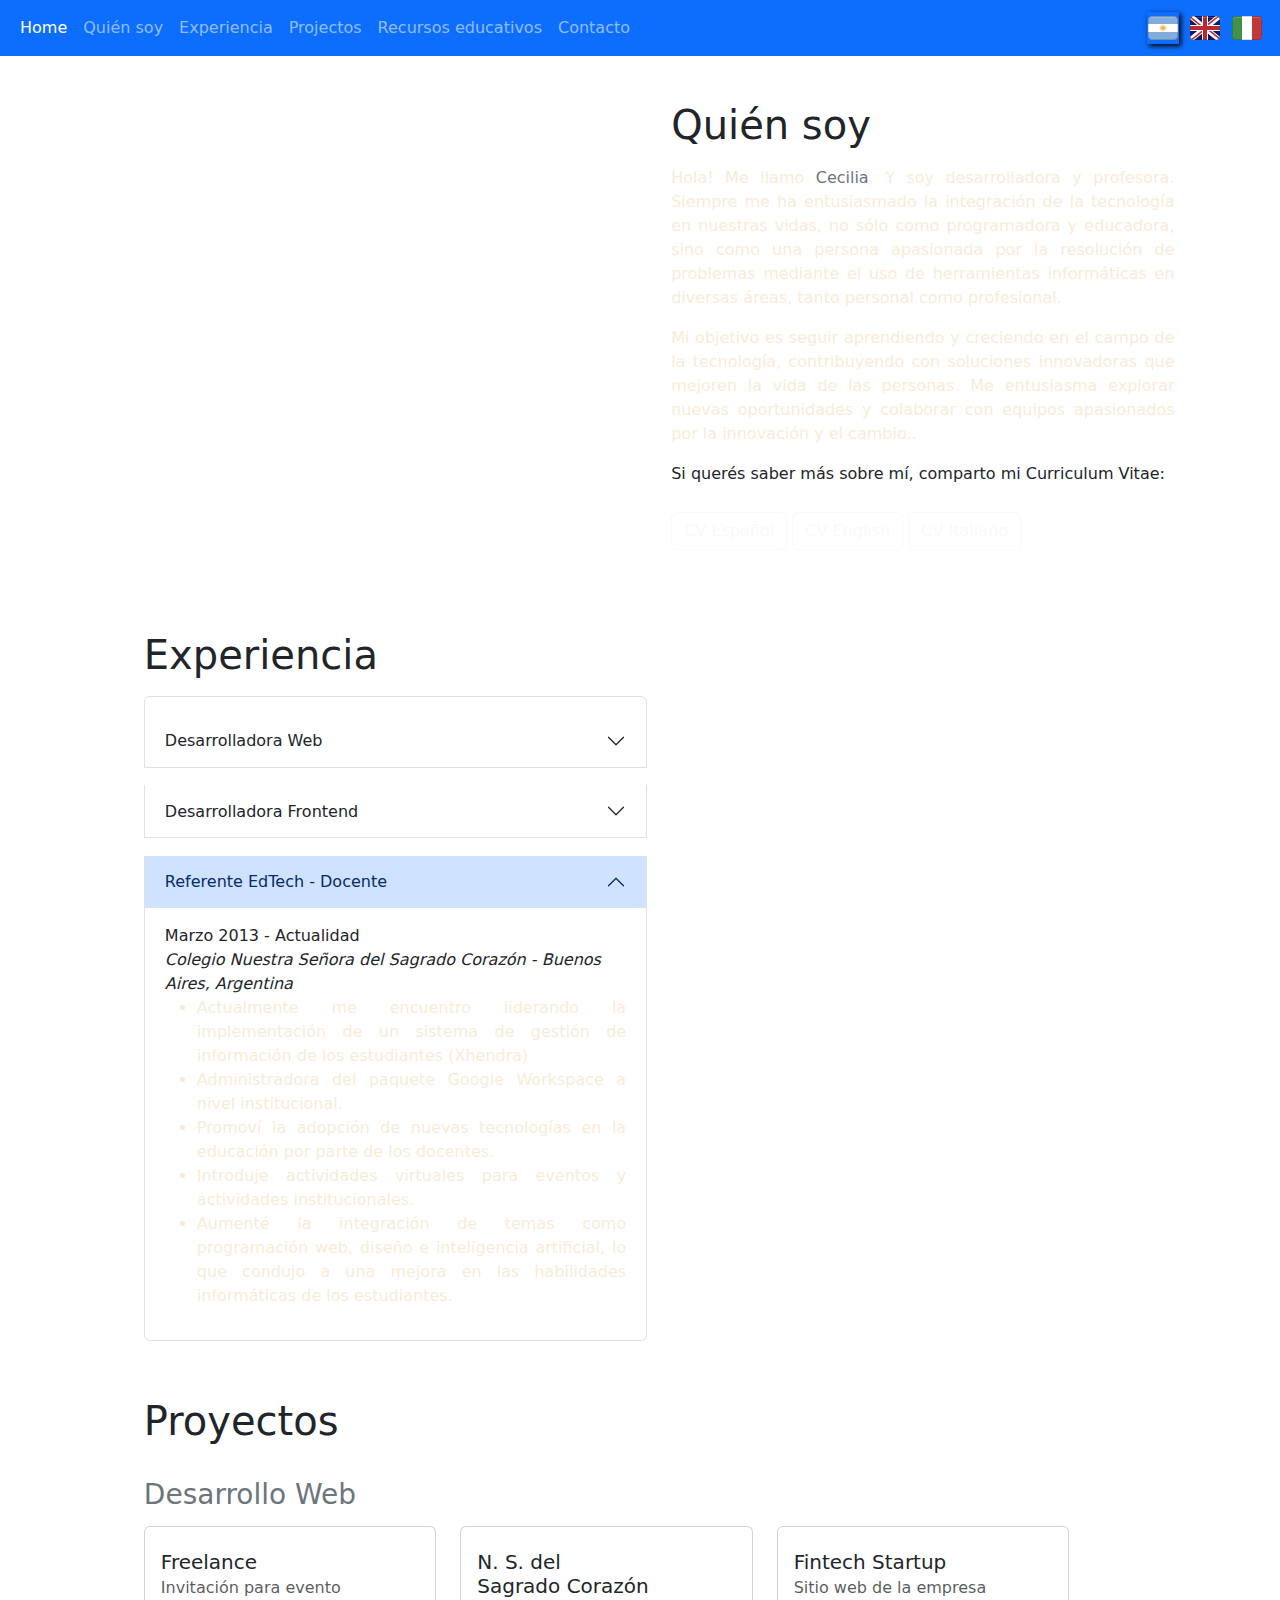
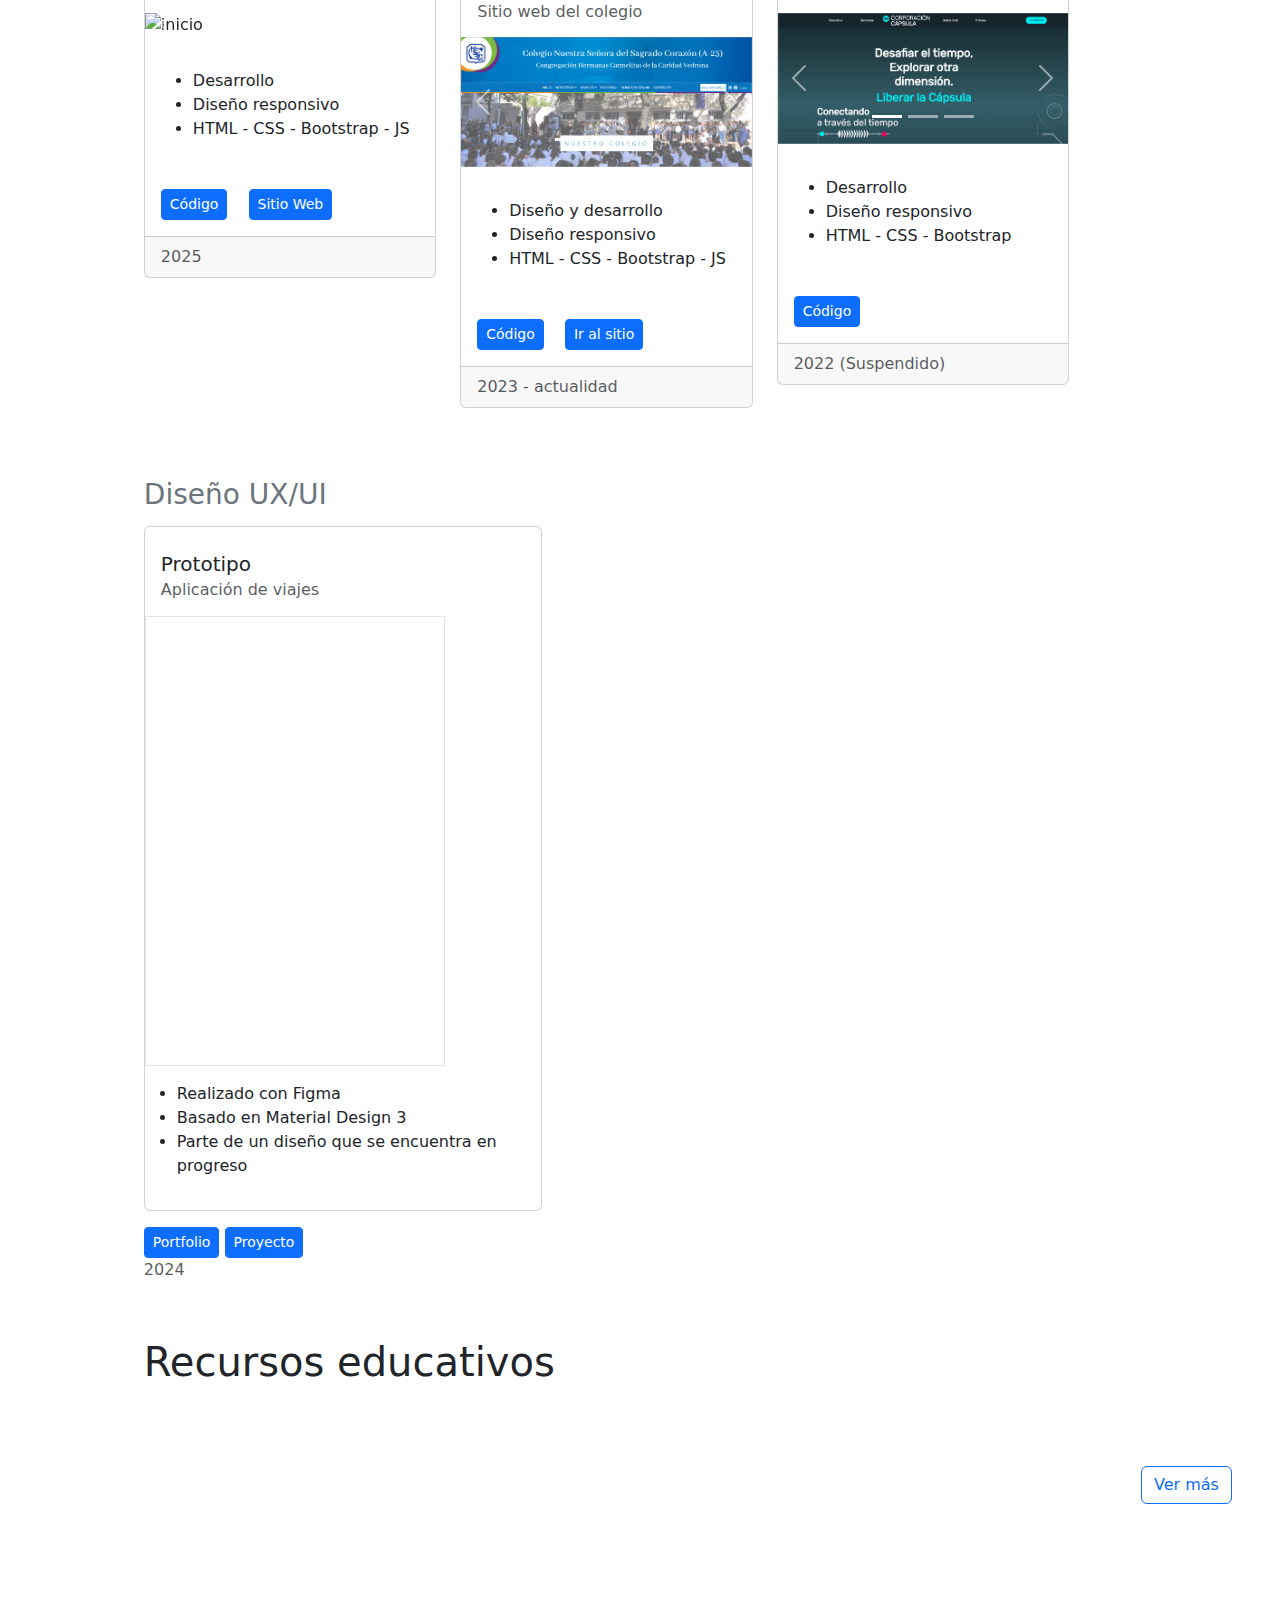
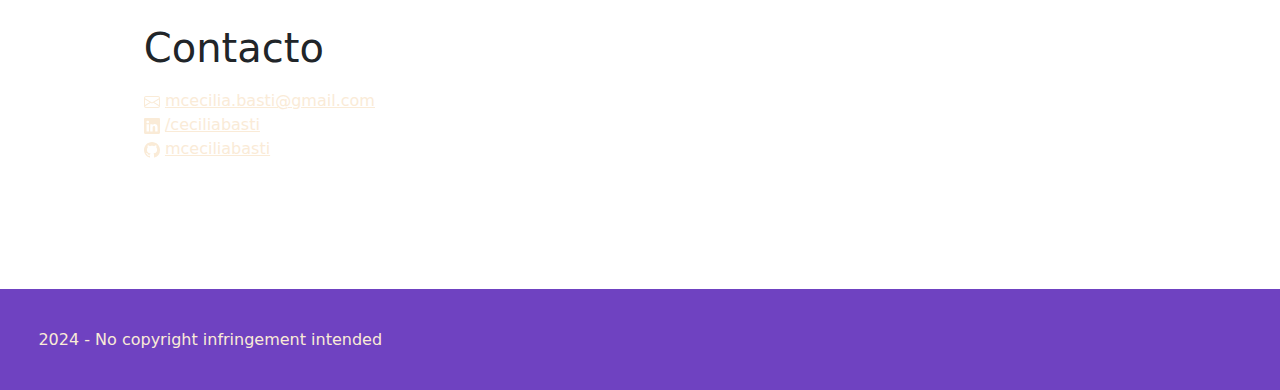
==== es.html @ 3f9db98a "Update es.html" ====
<!DOCTYPE html>
<html lang="en">
<head>
    <meta charset="UTF-8">
    <meta name="viewport" content="width=device-width, initial-scale=1.0">
    <!-- Latest compiled and minified CSS -->
    <link href="https://cdn.jsdelivr.net/npm/bootstrap@5.3.3/dist/css/bootstrap.min.css" rel="stylesheet">
    <!--<link href="https://bootswatch.com/5/solar/bootstrap.min.css" rel="stylesheet">-->
    <link href="https://bootswatch.com/5/vapor/bootstrap.min.css" rel="stylesheet">
    <link href="style.css" rel="stylesheet">

    <!-- Latest compiled JavaScript -->
    <script src="https://cdn.jsdelivr.net/npm/bootstrap@5.3.3/dist/js/bootstrap.bundle.min.js"></script>

    <title>My Portfolio - Cecilia Basti</title>
</head>
<body>
    <header>
        <nav class="navbar navbar-expand-lg bg-primary sticky" data-bs-theme="dark">
            <div class="container-fluid">
              
              <button class="navbar-toggler" type="button" data-bs-toggle="collapse" data-bs-target="#navbarColor01" aria-controls="navbarColor01" aria-expanded="false" aria-label="Toggle navigation">
                <span class="navbar-toggler-icon"></span>
              </button>
              <div class="collapse navbar-collapse" id="navbarColor01">
                <ul class="navbar-nav me-auto">
                  <li class="nav-item">
                    <a class="nav-link active" href="index.html">Home
                      <span class="visually-hidden">(current)</span>
                    </a>
                  </li>
                  <li class="nav-item">
                    <a class="nav-link" href="es.html#about-me">Quién soy</a>
                  </li>
                  <li class="nav-item">
                    <a class="nav-link" href="es.html#experience">Experiencia</a>
                  </li>
                  <li class="nav-item">
                    <a class="nav-link" href="es.html#projects">Projectos</a>
                  </li>
                  <li class="nav-item">
                    <a class="nav-link" href="es.html#educational-resources">Recursos educativos</a>
                  </li>
                  <li class="nav-item">
                    <a class="nav-link" href="es.html#contact">Contacto</a>
                  </li>              
                </ul>
              </div>
              <div class="d-flex">
                <a class="nav-link flag-icon link-selected" href="es.html" id="link-index-es"><svg xmlns="http://www.w3.org/2000/svg" width="32" height="32" viewBox="0 0 32 32"><path fill="#fff" d="M1 11H31V21H1z"></path><path d="M5,4H27c2.208,0,4,1.792,4,4v4H1v-4c0-2.208,1.792-4,4-4Z" fill="#81acdc"></path><path d="M5,20H27c2.208,0,4,1.792,4,4v4H1v-4c0-2.208,1.792-4,4-4Z" transform="rotate(180 16 24)" fill="#81acdc"></path><path d="M27,4H5c-2.209,0-4,1.791-4,4V24c0,2.209,1.791,4,4,4H27c2.209,0,4-1.791,4-4V8c0-2.209-1.791-4-4-4Zm3,20c0,1.654-1.346,3-3,3H5c-1.654,0-3-1.346-3-3V8c0-1.654,1.346-3,3-3H27c1.654,0,3,1.346,3,3V24Z" opacity=".15"></path><path d="M19.511,15.935c-.02-.007-.04-.007-.041-.007l-1.938-.073c.085-.024,.165-.053,.243-.082,.179-.066,.347-.129,.556-.11,.322,.029,.54-.092,.7-.18,.057-.031,.106-.059,.148-.072,.088-.029,.155-.006,.203,.01,.037,.013,.082,.028,.103-.015,.006-.013,.013-.038-.012-.072-.046-.062-.179-.117-.363-.09-.084,.012-.148,.042-.216,.074-.127,.059-.27,.126-.608,.099-.266-.021-.429,.032-.587,.084-.091,.03-.178,.058-.282,.071l1.814-.833s.02-.008,.036-.022c.026-.023,.035-.052,.023-.08-.007-.016-.019-.028-.034-.035-.034-.014-.075,.002-.079,.004l-1.819,.674c.069-.054,.132-.112,.193-.169,.14-.13,.271-.252,.471-.315,.308-.096,.464-.292,.578-.434,.041-.051,.076-.095,.109-.124,.07-.06,.141-.065,.192-.068,.039-.003,.087-.006,.09-.053,0-.014-.003-.04-.038-.062-.066-.04-.21-.04-.369,.056-.073,.044-.121,.096-.171,.151-.094,.103-.201,.22-.524,.324-.254,.082-.384,.194-.51,.302-.072,.062-.142,.122-.233,.174l1.357-1.463c.032-.032,.05-.082,.016-.117-.012-.012-.028-.019-.045-.019-.037,0-.068,.031-.071,.034l-1.422,1.319c.043-.077,.079-.154,.114-.23,.079-.173,.154-.337,.315-.471,.248-.207,.317-.447,.368-.622,.018-.063,.034-.117,.054-.156,.042-.083,.105-.114,.151-.136,.035-.017,.078-.038,.063-.083-.005-.013-.018-.036-.059-.042-.076-.012-.209,.044-.32,.193-.051,.069-.075,.135-.1,.205-.048,.131-.102,.28-.361,.5-.203,.173-.281,.326-.356,.474-.043,.085-.085,.167-.149,.25l.694-1.871c.017-.042,.015-.095-.03-.114-.016-.007-.033-.007-.049,0-.034,.014-.051,.055-.053,.058l-.809,1.763c.011-.087,.014-.172,.017-.256,.007-.19,.014-.37,.111-.556,.15-.286,.122-.534,.102-.716-.007-.065-.014-.12-.01-.165,.007-.092,.053-.145,.087-.184,.026-.029,.058-.065,.026-.101-.009-.01-.031-.026-.071-.017-.075,.018-.177,.12-.222,.301-.021,.083-.018,.153-.015,.227,.006,.14,.013,.298-.142,.6-.122,.237-.135,.409-.147,.574-.007,.095-.014,.187-.042,.288l-.075-1.994c0-.045-.022-.094-.072-.094h0c-.03,0-.054,.019-.065,.052-.007,.02-.007,.039-.007,.041l-.073,1.938c-.024-.085-.053-.165-.082-.243-.066-.179-.129-.347-.11-.556,.029-.322-.092-.54-.18-.7-.031-.057-.059-.106-.072-.148-.029-.088-.006-.155,.01-.203,.013-.037,.028-.082-.015-.103-.013-.006-.039-.013-.072,.012-.062,.046-.117,.179-.09,.363,.012,.084,.042,.148,.074,.216,.059,.127,.126,.27,.099,.608-.021,.266,.032,.429,.084,.587,.03,.091,.058,.178,.071,.282l-.833-1.814c-.017-.042-.056-.078-.102-.059-.028,.012-.043,.038-.04,.073,.001,.021,.009,.039,.009,.04l.674,1.818c-.054-.069-.112-.132-.169-.193-.13-.14-.252-.271-.315-.471-.096-.308-.292-.464-.434-.578-.051-.041-.095-.076-.124-.109-.06-.07-.065-.141-.068-.192-.003-.039-.006-.087-.053-.09-.014,0-.04,.003-.062,.038-.04,.066-.04,.21,.056,.369,.044,.073,.096,.121,.151,.171,.103,.094,.22,.201,.324,.524,.082,.254,.194,.384,.302,.51,.062,.072,.122,.142,.174,.234l-1.463-1.357c-.032-.032-.082-.05-.117-.015-.021,.021-.025,.052-.009,.083,.009,.019,.023,.033,.024,.033l1.319,1.422c-.077-.043-.154-.079-.23-.114-.173-.079-.337-.154-.471-.315-.207-.248-.447-.317-.623-.368-.062-.018-.116-.034-.156-.054-.083-.042-.114-.105-.136-.151-.017-.035-.038-.078-.083-.062-.013,.005-.036,.018-.042,.059-.012,.076,.044,.209,.193,.32,.069,.051,.135,.075,.205,.1,.131,.048,.28,.102,.5,.361,.173,.203,.326,.281,.474,.356,.085,.043,.167,.085,.25,.149l-1.871-.694c-.042-.017-.095-.015-.114,.03-.007,.016-.007,.033,0,.049,.014,.034,.055,.051,.058,.053l1.763,.809c-.087-.011-.172-.014-.256-.017-.19-.007-.37-.014-.556-.111-.286-.15-.535-.122-.716-.101-.065,.007-.12,.014-.165,.01-.092-.007-.145-.054-.184-.087-.029-.026-.065-.057-.101-.026-.01,.009-.026,.031-.017,.071,.018,.075,.12,.177,.301,.222,.083,.021,.153,.018,.227,.015,.14-.006,.298-.013,.6,.142,.237,.122,.409,.135,.574,.147,.095,.007,.187,.014,.288,.042l-1.994,.075h0c-.045,0-.093,.022-.094,.072,0,.017,.006,.033,.018,.045,.026,.026,.07,.027,.074,.027l1.938,.073c-.085,.023-.165,.053-.243,.082-.179,.066-.347,.129-.556,.11-.322-.029-.54,.092-.7,.18-.057,.031-.106,.059-.148,.072-.088,.029-.155,.006-.203-.01-.037-.013-.082-.028-.103,.015-.006,.013-.013,.038,.012,.072,.046,.062,.179,.117,.363,.09,.084-.012,.148-.042,.216-.074,.127-.059,.27-.126,.608-.099,.266,.021,.429-.032,.587-.084,.091-.03,.178-.058,.282-.071l-1.814,.833c-.042,.017-.078,.056-.059,.102,.011,.026,.034,.04,.065,.04,.002,0,.005,0,.007,0,.021-.001,.039-.009,.04-.009l1.818-.674c-.069,.054-.132,.112-.193,.169-.14,.13-.271,.252-.471,.315-.308,.096-.464,.292-.578,.434-.041,.051-.076,.095-.109,.124-.07,.06-.141,.065-.192,.068-.039,.002-.087,.006-.09,.053,0,.014,.003,.04,.038,.062,.066,.04,.21,.04,.369-.056,.073-.044,.121-.096,.171-.151,.094-.103,.201-.22,.524-.324,.254-.082,.384-.194,.51-.302,.072-.062,.142-.122,.233-.174l-1.357,1.463c-.032,.032-.05,.082-.015,.117,.012,.013,.028,.019,.045,.019,.012,0,.025-.003,.038-.01,.019-.009,.033-.023,.033-.024l1.422-1.319c-.043,.077-.079,.154-.114,.23-.079,.173-.154,.337-.315,.471-.248,.207-.317,.447-.368,.623-.018,.063-.034,.116-.054,.156-.042,.083-.105,.114-.151,.137-.035,.017-.078,.038-.062,.083,.005,.013,.018,.036,.059,.042,.076,.012,.209-.044,.32-.193,.051-.068,.075-.135,.1-.205,.048-.131,.102-.28,.361-.5,.203-.173,.281-.326,.356-.474,.043-.085,.085-.167,.149-.25l-.694,1.871c-.017,.042-.015,.095,.03,.114,.008,.003,.017,.005,.025,.005,.008,0,.016-.002,.024-.005,.034-.014,.051-.055,.053-.058l.809-1.763c-.011,.087-.014,.172-.017,.256-.007,.19-.014,.37-.111,.556-.15,.286-.122,.535-.101,.716,.007,.065,.014,.12,.01,.165-.007,.092-.054,.145-.087,.184-.026,.029-.057,.065-.026,.101,.009,.01,.031,.026,.071,.016,.075-.018,.177-.12,.222-.301,.021-.083,.018-.153,.015-.227-.006-.14-.013-.298,.142-.6,.122-.237,.135-.409,.147-.574,.007-.095,.014-.187,.042-.288l.075,1.994c0,.045,.022,.094,.072,.094,.03,0,.054-.019,.065-.052,.007-.02,.007-.039,.007-.041l.073-1.938c.024,.085,.053,.165,.082,.243,.066,.179,.129,.347,.11,.556-.029,.322,.092,.54,.18,.7,.031,.057,.059,.106,.072,.148,.029,.088,.006,.155-.01,.203-.013,.037-.028,.082,.015,.103,.006,.003,.014,.006,.025,.006,.013,0,.029-.004,.047-.017,.062-.046,.117-.179,.09-.363-.012-.084-.042-.148-.074-.216-.059-.127-.126-.27-.099-.608,.021-.266-.032-.429-.084-.587-.03-.091-.058-.178-.071-.282l.833,1.814s.008,.02,.022,.036c.023,.026,.052,.035,.08,.023,.016-.007,.028-.019,.035-.034,.014-.034-.002-.075-.004-.079l-.674-1.818c.054,.069,.112,.132,.169,.193,.13,.14,.252,.271,.315,.471,.096,.308,.292,.464,.434,.578,.051,.041,.095,.076,.124,.109,.06,.07,.065,.141,.068,.192,.002,.039,.006,.087,.053,.09,0,0,.002,0,.003,0,.014,0,.039-.006,.059-.038,.04-.066,.04-.21-.056-.369-.044-.073-.096-.121-.151-.171-.103-.094-.22-.201-.324-.524-.082-.254-.194-.384-.302-.51-.062-.072-.122-.142-.173-.233l1.463,1.357c.032,.032,.082,.05,.117,.015,.021-.021,.025-.051,.009-.083-.009-.019-.023-.033-.024-.033l-1.319-1.422c.077,.043,.154,.079,.23,.114,.173,.079,.337,.154,.471,.315,.207,.248,.447,.317,.622,.368,.063,.018,.116,.034,.156,.054,.083,.042,.114,.105,.137,.151,.015,.03,.032,.066,.065,.066,.006,0,.012-.001,.018-.003,.013-.005,.036-.018,.042-.059,.012-.076-.044-.209-.193-.32-.068-.051-.135-.075-.205-.1-.131-.048-.28-.102-.5-.361-.173-.203-.326-.281-.474-.356-.085-.043-.167-.085-.25-.149l1.871,.694c.042,.017,.095,.015,.114-.03,.007-.016,.007-.033,0-.049-.014-.034-.055-.051-.058-.053l-1.763-.809c.087,.011,.172,.014,.256,.017,.19,.007,.37,.014,.556,.111,.286,.15,.535,.122,.716,.102,.065-.007,.12-.014,.165-.01,.093,.007,.145,.053,.184,.087,.02,.018,.044,.039,.069,.039,.011,0,.021-.004,.032-.013,.01-.009,.026-.031,.016-.071-.018-.075-.12-.177-.301-.222-.083-.021-.153-.018-.227-.015-.14,.006-.298,.013-.6-.142-.237-.122-.409-.135-.574-.147-.095-.007-.187-.014-.288-.042l1.994-.075h0c.045,0,.093-.022,.093-.072,0-.03-.019-.054-.052-.065Z" fill="#edb840"></path><path d="M27,5H5c-1.657,0-3,1.343-3,3v1c0-1.657,1.343-3,3-3H27c1.657,0,3,1.343,3,3v-1c0-1.657-1.343-3-3-3Z" fill="#fff" opacity=".2"></path></svg></a>
                <a class="nav-link flag-icon" href="index.html" id="link-index-en"><svg xmlns="http://www.w3.org/2000/svg" width="32" height="32" viewBox="0 0 32 32"><rect x="1" y="4" width="30" height="24" rx="4" ry="4" fill="#071b65"></rect><path d="M5.101,4h-.101c-1.981,0-3.615,1.444-3.933,3.334L26.899,28h.101c1.981,0,3.615-1.444,3.933-3.334L5.101,4Z" fill="#fff"></path><path d="M22.25,19h-2.5l9.934,7.947c.387-.353,.704-.777,.929-1.257l-8.363-6.691Z" fill="#b92932"></path><path d="M1.387,6.309l8.363,6.691h2.5L2.316,5.053c-.387,.353-.704,.777-.929,1.257Z" fill="#b92932"></path><path d="M5,28h.101L30.933,7.334c-.318-1.891-1.952-3.334-3.933-3.334h-.101L1.067,24.666c.318,1.891,1.952,3.334,3.933,3.334Z" fill="#fff"></path><rect x="13" y="4" width="6" height="24" fill="#fff"></rect><rect x="1" y="13" width="30" height="6" fill="#fff"></rect><rect x="14" y="4" width="4" height="24" fill="#b92932"></rect><rect x="14" y="1" width="4" height="30" transform="translate(32) rotate(90)" fill="#b92932"></rect><path d="M28.222,4.21l-9.222,7.376v1.414h.75l9.943-7.94c-.419-.384-.918-.671-1.471-.85Z" fill="#b92932"></path><path d="M2.328,26.957c.414,.374,.904,.656,1.447,.832l9.225-7.38v-1.408h-.75L2.328,26.957Z" fill="#b92932"></path><path d="M27,4H5c-2.209,0-4,1.791-4,4V24c0,2.209,1.791,4,4,4H27c2.209,0,4-1.791,4-4V8c0-2.209-1.791-4-4-4Zm3,20c0,1.654-1.346,3-3,3H5c-1.654,0-3-1.346-3-3V8c0-1.654,1.346-3,3-3H27c1.654,0,3,1.346,3,3V24Z" opacity=".15"></path><path d="M27,5H5c-1.657,0-3,1.343-3,3v1c0-1.657,1.343-3,3-3H27c1.657,0,3,1.343,3,3v-1c0-1.657-1.343-3-3-3Z" fill="#fff" opacity=".2"></path></svg></a>
                <a class="nav-link flag-icon" href="it.html" id="link-index-it"><svg xmlns="http://www.w3.org/2000/svg" width="32" height="32" viewBox="0 0 32 32"><path fill="#fff" d="M10 4H22V28H10z"></path><path d="M5,4h6V28H5c-2.208,0-4-1.792-4-4V8c0-2.208,1.792-4,4-4Z" fill="#41914d"></path><path d="M25,4h6V28h-6c-2.208,0-4-1.792-4-4V8c0-2.208,1.792-4,4-4Z" transform="rotate(180 26 16)" fill="#bf393b"></path><path d="M27,4H5c-2.209,0-4,1.791-4,4V24c0,2.209,1.791,4,4,4H27c2.209,0,4-1.791,4-4V8c0-2.209-1.791-4-4-4Zm3,20c0,1.654-1.346,3-3,3H5c-1.654,0-3-1.346-3-3V8c0-1.654,1.346-3,3-3H27c1.654,0,3,1.346,3,3V24Z" opacity=".15"></path><path d="M27,5H5c-1.657,0-3,1.343-3,3v1c0-1.657,1.343-3,3-3H27c1.657,0,3,1.343,3,3v-1c0-1.657-1.343-3-3-3Z" fill="#fff" opacity=".2"></path></svg></a>
              </div>

            </div>
          </nav> 
    </header>
    <section id="about-me" >
        <div class="row">
            <div class="offset-lg-6  col-sm-10 col-md-10 col-lg-5">    
                <h1>Quién soy</h1>
                <p class="txt-white">Hola! Me llamo <span class="text-secondary">Cecilia</span>, Y soy desarrolladora y profesora. Siempre me ha entusiasmado la integración de la tecnología en nuestras vidas, 
                    no sólo como programadora y educadora, sino como una persona apasionada por la resolución de problemas mediante el uso de herramientas informáticas en diversas áreas, 
                    tanto personal como profesional.</p>
                <p class="txt-white">Mi objetivo es seguir aprendiendo y creciendo en el campo de la tecnología, contribuyendo con soluciones innovadoras que mejoren la vida de las personas. 
                    Me entusiasma explorar nuevas oportunidades y colaborar con equipos apasionados por la innovación y el cambio..</p>    
                <p class="text-body">Si querés saber más sobre mí, comparto mi Curriculum Vitae:</p>
                <div class="links-cv">
                    <a  href="resources/CV - M. Cecilia Basti - Es.pdf" download target="_blank"><button type="button" class="btn btn-outline-light">CV Español</button></a>
                    <a  href="resources/CV - M. Cecilia Basti - En.pdf" download target="_blank"><button type="button" class="btn btn-outline-light">CV English</button></a>
                    <a  href="resources/CV - M. Cecilia Basti - It.pdf" download target="_blank"><button type="button" class="btn btn-outline-light">CV Italiano</button></a>
                </div>
            </div>
        </div>
    </section>
    <section id="experience">
        <div class="row">
            <div class="offset-lg-1  col-sm-10 col-md-10 col-lg-5">  
                <h1>Experiencia</h1>
            </div>
        </div>
        <div class="row">
            <div class="offset-lg-1 col-sm-10 col-md-10 col-lg-5">

                <div class="accordion" id="accordionExample">
    
                  <div class="accordion-item">
                    <h2 class="accordion-header" id="headingThree">
                      <button class="accordion-button collapsed" type="button" data-bs-toggle="collapse" data-bs-target="#collapseThree" aria-expanded="true" aria-controls="collapseThree">
                        Desarrolladora Web
                      </button>
                    </h2>
                    <div id="collapseThree" class="accordion-collapse collapse" aria-labelledby="headingThree" data-bs-parent="#accordionExample">
                      <div class="accordion-body">
                        <span>Febrero 2025</span><br>
                        <span><i>Freelance</i></span>
                        <span class="txt-white" >
                            <ul>
                                <li>Desarrollé una invitación virtual responsive para un evento. </li>
                                <p><i>Tecnologías utilizadas: HTML, CSS, JavaScript, Bootstrap</i></p>
                            </ul>
                        </span> 
                        <span>Marzo 2022 - Actualidad</span><br>
                          <span><i>Freelance</i></span>
                          <span class="txt-white" >
                              <ul>
                                  <li>Diseñé y desarrollé un sitio web escolar, teniendo en cuenta las necesidades del equipo directivo.</li>
                                  <li>Desarrollé formularios digitales que facilitaron el procesamiento de datos para el departamento de administración.</li>
                                  <p><i>Tecnologías utilizadas: HTML, CSS, JavaScript, Bootstrap</i></p>
                              </ul>
                          </span>
                      </div>
                    </div>
                  </div>

                    <div class="accordion-item">
                      <h2 class="accordion-header" id="headingTwo">
                        <button class="accordion-button collapsed" type="button" data-bs-toggle="collapse" data-bs-target="#collapseTwo" aria-expanded="false" aria-controls="collapseTwo">
                          Desarrolladora Frontend
                        </button>
                      </h2>
                      <div id="collapseTwo" class="accordion-collapse collapse" aria-labelledby="headingTwo" data-bs-parent="#accordionExample">
                        <div class="accordion-body">
                            <span>Octubre 2021 - Junio 2023</span><br>
                            <span><i>Corporación Cápsula - Buenos Aires, Argentina (Remoto)</i></span>
                            <span class="txt-white">
                                <ul>
                                    <li>Desarrollé el sitio web de la empresa basado en los lineamientos proporcionados por el departamento de Diseño UX/UI.</li>
                                    <li>Formé parte del equipo que diseñó y desarrolló la interfaz de un portafolio virtual para realizar operaciones con criptomonedas y divisas.</li>
                                    <p><i>Tecnologías utilizadas: JavaScript, Vue.js, Node y APIs como Google Geolocation. Gestión de tokens. Cartero, Jira, Github.</i></p>
                                </ul>
                            </span>
                        </div>
                      </div>
                    </div>
                   
                    <div class="accordion-item">
                      <h2 class="accordion-header" id="headingOne">
                        <button class="accordion-button" type="button" data-bs-toggle="collapse" data-bs-target="#collapseOne" aria-expanded="false" aria-controls="collapseOne">
                        Referente EdTech - Docente
                        </button>
                      </h2>
                      <div id="collapseOne" class="accordion-collapse collapse show" aria-labelledby="headingOne" data-bs-parent="#accordionExample">
                        <div class="accordion-body">
                          <span>Marzo 2013 - Actualidad</span><br>
                          <span><i>Colegio Nuestra Señora del Sagrado Corazón - Buenos Aires, Argentina</i></span>
                          <span class="txt-white">
                            <ul>
                                <li>Actualmente me encuentro liderando la implementación de un sistema de gestión de información de los estudiantes (Xhendra)</li>
                                <li>Administradora del paquete Google Workspace a nivel institucional.</li>
                                <li>Promoví la adopción de nuevas tecnologías en la educación por parte de los docentes.</li>
                                <li>Introduje actividades virtuales para eventos y actividades institucionales.</li>
                                <li>Aumenté la integración de temas como programación web, diseño e inteligencia artificial, lo que condujo a una mejora en las habilidades informáticas de los estudiantes.</li>
                            </ul>
                        </span>
                        </div>
                      </div>
                    </div>
                  </div>    

            </div>
        </div>
    </section>
    <section id="projects">
        <div class="row">
            <div class="offset-lg-1 col-sm-10 col-md-10 col-lg-5">  
                <h1>Proyectos</h1>
            </div>
        </div>
        <div class="row">
            <div class="offset-lg-1 col-sm-10 col-md-10 col-lg-5">  
                <h3 class="text-secondary">Desarrollo Web</h3>
            </div>
        </div>
        <div class="row">
          <div class="offset-lg-1  col-sm-10 col-md-10 col-lg-3  ">
            <div class="card mb-3">
                <div class="card-body">
                  <h5 class="card-title">Freelance</h5>
                  <h6 class="card-subtitle text-muted">Invitación para evento</h6>
                </div>
               <!-- <img src="images/ccinicio.png">-->

                <div id="carrousel-web2" class="carousel slide" data-bs-ride="carousel">

                    <!-- Indicators/dots -->
                    <div class="carousel-indicators">
                    <button type="button" data-bs-target="#carrousel-web2" data-bs-slide-to="0" class="active"></button>
                    <button type="button" data-bs-target="#carrousel-web2" data-bs-slide-to="1"></button>
                    <button type="button" data-bs-target="#carrousel-web2" data-bs-slide-to="2"></button>
                    </div>
                
                    <!-- The slideshow/carousel -->
                    <div class="carousel-inner">
                    <div class="carousel-item active">
                        <img src="images/invite.png" alt="inicio" class="d-block w-100" loading="lazy">
                    </div>
                    <div class="carousel-item">
                        <img src="images/invite2.png" alt="image2" class="d-block w-100" loading="lazy">
                    </div>
                    <div class="carousel-item">
                        <img src="images/invite3.png" alt="image3" class="d-block w-100" loading="lazy">
                    </div>
                    </div>
                
                    <!-- Left and right controls/icons -->
                    <button class="carousel-control-prev" type="button" data-bs-target="#carrousel-web2" data-bs-slide="prev">
                    <span class="carousel-control-prev-icon"></span>
                    </button>
                    <button class="carousel-control-next" type="button" data-bs-target="#carrousel-web2" data-bs-slide="next">
                    <span class="carousel-control-next-icon"></span>
                    </button>
                </div>

                <div class="card-body">
                  <p class="card-text">
                    <ul>
                        <li>Desarrollo</li>
                        <li>Diseño responsivo</li>
                        <li>HTML - CSS - Bootstrap - JS</li>
                    </ul>
                </p>
                </div>
                <div class="card-body">
                  <a href="https://github.com/mceciliabasti/inviteProfile.git" class="card-link" target="_blank"><button type="button" class="btn btn-primary btn-sm">Código</button></a>
                  <a href="invitedemoportfoliocb.netlify.app" class="card-link"><button type="button" class="btn btn-primary btn-sm">Sitio Web</button></a>
                </div>
                <div class="card-footer text-muted">
                  2025 
                </div>
              </div>
        </div>

            <div class="col-sm-10 col-md-10 col-lg-3">
                <div class="card mb-3">
            
                    <div class="card-body">
                        <h5 class="card-title">N. S. del Sagrado Corazón</h5>
                        <h6 class="card-subtitle text-muted">Sitio web del colegio</h6>
                    </div>
                    <!-- Carousel -->
                            <div id="carrousel-web1" class="carousel slide" data-bs-ride="carousel">

                                <!-- Indicators/dots -->
                                <div class="carousel-indicators">
                                <button type="button" data-bs-target="#carrousel-web1" data-bs-slide-to="0" class="active"></button>
                                <button type="button" data-bs-target="#carrousel-web1" data-bs-slide-to="1"></button>
                                <button type="button" data-bs-target="#carrousel-web1" data-bs-slide-to="2"></button>
                                </div>
                            
                                <!-- The slideshow/carousel -->
                                <div class="carousel-inner">
                                <div class="carousel-item active">
                                    <img src="images/InicioNSSC.png" alt="inicio" class="d-block w-100" loading="lazy">
                                </div>
                                <div class="carousel-item">
                                    <img src="images/nivelNSSC.png" alt="nivel" class="d-block w-100" loading="lazy">
                                </div>
                                <div class="carousel-item">
                                    <img src="images/contactoNSSC.png" alt="Contacto" class="d-block w-100" loading="lazy">
                                </div>
                                </div>
                            
                                <!-- Left and right controls/icons -->
                                <button class="carousel-control-prev" type="button" data-bs-target="#carrousel-web1" data-bs-slide="prev">
                                <span class="carousel-control-prev-icon"></span>
                                </button>
                                <button class="carousel-control-next" type="button" data-bs-target="#carrousel-web1" data-bs-slide="next">
                                <span class="carousel-control-next-icon"></span>
                                </button>
                            </div>

                    <div class="card-body">
                      <p class="card-text">
                        <ul>
                            <li>Diseño y desarrollo</li>
                            <li>Diseño responsivo</li>
                            <li>HTML - CSS - Bootstrap - JS</li>
                        </ul></p>
                    </div>
                    <div class="card-body">
                      <a href="https://github.com/mceciliabasti/sagradoDeBelgranoWeb23.git" class="card-link" target="_blank"><button type="button" class="btn btn-primary btn-sm">Código</button></a>
                      <a href="https://www.sagradodebelgrano.edu.ar" class="card-link" target="_blank"><button type="button" class="btn btn-primary btn-sm">Ir al sitio</button></a>
                    <!--  <a href="gallery.html#sagrado" class="card-link"><button type="button" class="btn btn-primary btn-sm">Gallery</button></a>-->
                    </div>
                    <div class="card-footer text-muted">
                      2023 - actualidad
                    </div>
                  </div>
                
            </div>
            <div class="col-sm-10 col-md-10 col-lg-3  ">
                <div class="card mb-3">
                    <div class="card-body">
                      <h5 class="card-title">Fintech Startup</h5>
                      <h6 class="card-subtitle text-muted">Sitio web de la empresa</h6>
                    </div>
                   <!-- <img src="images/ccinicio.png">-->

                    <div id="carrousel-web2" class="carousel slide" data-bs-ride="carousel">

                        <!-- Indicators/dots -->
                        <div class="carousel-indicators">
                        <button type="button" data-bs-target="#carrousel-web2" data-bs-slide-to="0" class="active"></button>
                        <button type="button" data-bs-target="#carrousel-web2" data-bs-slide-to="1"></button>
                        <button type="button" data-bs-target="#carrousel-web2" data-bs-slide-to="2"></button>
                        </div>
                    
                        <!-- The slideshow/carousel -->
                        <div class="carousel-inner">
                        <div class="carousel-item active">
                            <img src="images/ccinicio.png" alt="inicio" class="d-block w-100" loading="lazy">
                        </div>
                        <div class="carousel-item">
                            <img src="images/cc2.png" alt="image2" class="d-block w-100" loading="lazy">
                        </div>
                        <div class="carousel-item">
                            <img src="images/cc3.png" alt="image3" class="d-block w-100" loading="lazy">
                        </div>
                        </div>
                    
                        <!-- Left and right controls/icons -->
                        <button class="carousel-control-prev" type="button" data-bs-target="#carrousel-web2" data-bs-slide="prev">
                        <span class="carousel-control-prev-icon"></span>
                        </button>
                        <button class="carousel-control-next" type="button" data-bs-target="#carrousel-web2" data-bs-slide="next">
                        <span class="carousel-control-next-icon"></span>
                        </button>
                    </div>

                    <div class="card-body">
                      <p class="card-text">
                        <ul>
                            <li>Desarrollo</li>
                            <li>Diseño responsivo</li>
                            <li>HTML - CSS - Bootstrap</li>
                        </ul>
                    </p>
                    </div>
                    <div class="card-body">
                      <a href="https://github.com/mceciliabasti/webCorpCap22.git" class="card-link" target="_blank"><button type="button" class="btn btn-primary btn-sm">Código</button></a>
                   <!--   <a href="gallery.html#cc" class="card-link"><button type="button" class="btn btn-primary btn-sm">Gallery</button></a> -->
                    </div>
                    <div class="card-footer text-muted">
                      2022 (Suspendido)
                    </div>
                  </div>
            </div>
        </div>
    </section>
    <section>
        <div class="row">
            <div class="offset-lg-1 col-sm-10 col-md-10 col-lg-5">  
                <h3 class="text-secondary">Diseño UX/UI</h3>
            </div>
        </div>
        <div class="row">
            <div class="offset-lg-1 col-sm-10 col-md-10 col-lg-4">
                <div class="card mb-3">
            
                    <div class="card-body">
                        <h5 class="card-title">Prototipo</h5>
                        <h6 class="card-subtitle text-muted">Aplicación de viajes </h6>
                    </div>
<iframe style="border: 1px solid rgba(0, 0, 0, 0.1);" width="300" height="450" src="https://embed.figma.com/proto/eb1KrSK8C1f752PNivY0Gl/Wireframes---Cecilia-Basti-(Entrega-Final)?node-id=11040-7359&scaling=scale-down&content-scaling=fixed&page-id=11040%3A7316&starting-point-node-id=11040%3A7359&embed-host=share" allowfullscreen></iframe>                     
                    <p class="card-text">
                        <ul>
                            <li>Realizado con Figma</li>
                            <li>Basado en Material Design 3</li>
                            <li>Parte de un diseño que se encuentra en progreso</li>
                        </ul></p>
                    </div>
                    <div class="card-body">
                    <a href="https://www.behance.net/gallery/219593291/Portfolio-proyecto-Diseno-UXUI-M-Cecilia-Basti" class="card-link" target="_blank"><button type="button" class="btn btn-primary btn-sm">Portfolio</button></a>
                    <a href="https://www.figma.com/design/fz62gQocn0DaqeWDMqrFxW/Wireframes---Cecilia-Basti?node-id=4651-7318&t=mHiOIgY1ARAcbBEa-1" class="card-link" target="_blank"><button type="button" class="btn btn-primary btn-sm">Proyecto</button></a>
                    </div>
                    <div class="card-footer text-muted">
                      2024
                    </div>
                  </div>
                
            </div>
           
        </div>
    </section>
    <section id="educational-resources">
        <div class="row">
            <div class="offset-lg-1  col-sm-10 col-md-10 col-lg-5">  
                <h1>Recursos educativos</h1>
            </div>
        </div>
        <div class="row">
            <div class="offset-lg-1 col-sm-10 col-md-10 col-lg-3">

                <div style="width: 100%;"><div style="position: relative; padding-bottom: 56.25%; padding-top: 0; height: 0;"><iframe title="Trabajo práctico - Innovación digital" frameborder="0" width="1200" height="675" style="position: absolute; top: 0; left: 0; width: 100%; height: 100%;" src="https://view.genially.com/65f1be42d69faf0014250739" type="text/html" allowscriptaccess="always" allowfullscreen="true" scrolling="yes" allownetworking="all" loading="lazy"></iframe> </div> </div>
                <script>(function (d) { var js, id = "genially-embed-js", ref = d.getElementsByTagName("script")[0]; if (d.getElementById(id)) { return; } js = d.createElement("script"); js.id = id; js.async = true; js.src = "https://view.genially.com/static/embed/embed.js"; ref.parentNode.insertBefore(js, ref); }(document));</script>  
            </div>
            <div class=" col-sm-10 col-md-10 col-lg-3">
            
                <div style="width: 100%;"><div style="position: relative; padding-bottom: 56.25%; padding-top: 0; height: 0;"><iframe title="Juego Flujos de entrada" frameborder="0" width="1200" height="675" style="position: absolute; top: 0; left: 0; width: 100%; height: 100%;" src="https://view.genially.com/5e970059e948540e05042f7f" type="text/html" allowscriptaccess="always" allowfullscreen="true" scrolling="yes" allownetworking="all" loading="lazy"></iframe> </div> </div>
            </div>

            <div class="col-sm-10 col-md-10 col-lg-3">
                <div style="width: 100%;"><div style="position: relative; padding-bottom: 56.25%; padding-top: 0; height: 0;"><iframe title="Diseño web" frameborder="0" width="1200" height="675" style="position: absolute; top: 0; left: 0; width: 100%; height: 100%;" src="https://view.genially.com/5f89025664f0210cf7324bb9" type="text/html" allowscriptaccess="always" allowfullscreen="true" scrolling="yes" allownetworking="all" loading="lazy"></iframe> </div> </div>

            </div>
            <div class="col-sm-10 col-md-10 col-lg-2 d-flex justify-content-center align-items-center">
                <a href="recursos.html"><button type="button" class="btn btn-outline-primary" id="btn-more" >Ver más</button></a>    
            </div>
        </div>
        
    </section>

    <section id="contact">
        <div class="row">
            <div class="offset-lg-1  col-sm-10 col-md-10 col-lg-5">  
                <h1>Contacto</h1>
            </div>
        </div>
        <div class="row txt-white">
            <div class="offset-lg-1 col-sm-10 col-md-10 col-lg-5">
                <div>
                  <svg xmlns="http://www.w3.org/2000/svg" width="16" height="16" fill="currentColor" class="bi bi-envelope" viewBox="0 0 16 16">
                    <path d="M0 4a2 2 0 0 1 2-2h12a2 2 0 0 1 2 2v8a2 2 0 0 1-2 2H2a2 2 0 0 1-2-2zm2-1a1 1 0 0 0-1 1v.217l7 4.2 7-4.2V4a1 1 0 0 0-1-1zm13 2.383-4.708 2.825L15 11.105zm-.034 6.876-5.64-3.471L8 9.583l-1.326-.795-5.64 3.47A1 1 0 0 0 2 13h12a1 1 0 0 0 .966-.741M1 11.105l4.708-2.897L1 5.383z"/>
                  </svg>
                  <a href="mailto:mcecilia.basti@gmail.com" target="_blank" class="txt-white"> mcecilia.basti@gmail.com</a>
                </div>
                <div><svg xmlns="http://www.w3.org/2000/svg" width="16" height="16" fill="currentColor" class="bi bi-linkedin" viewBox="0 0 16 16">
                    <path d="M0 1.146C0 .513.526 0 1.175 0h13.65C15.474 0 16 .513 16 1.146v13.708c0 .633-.526 1.146-1.175 1.146H1.175C.526 16 0 15.487 0 14.854zm4.943 12.248V6.169H2.542v7.225zm-1.2-8.212c.837 0 1.358-.554 1.358-1.248-.015-.709-.52-1.248-1.342-1.248S2.4 3.226 2.4 3.934c0 .694.521 1.248 1.327 1.248zm4.908 8.212V9.359c0-.216.016-.432.08-.586.173-.431.568-.878 1.232-.878.869 0 1.216.662 1.216 1.634v3.865h2.401V9.25c0-2.22-1.184-3.252-2.764-3.252-1.274 0-1.845.7-2.165 1.193v.025h-.016l.016-.025V6.169h-2.4c.03.678 0 7.225 0 7.225z"/>
                  </svg>
                  <a href="https://www.linkedin.com/in/ceciliabasti" target="_blank" class="txt-white"> /ceciliabasti</a>
                </div>
                <div>
                  <svg xmlns="http://www.w3.org/2000/svg" width="16" height="16" fill="currentColor" class="bi bi-github" viewBox="0 0 16 16">
                    <path d="M8 0C3.58 0 0 3.58 0 8c0 3.54 2.29 6.53 5.47 7.59.4.07.55-.17.55-.38 0-.19-.01-.82-.01-1.49-2.01.37-2.53-.49-2.69-.94-.09-.23-.48-.94-.82-1.13-.28-.15-.68-.52-.01-.53.63-.01 1.08.58 1.23.82.72 1.21 1.87.87 2.33.66.07-.52.28-.87.51-1.07-1.78-.2-3.64-.89-3.64-3.95 0-.87.31-1.59.82-2.15-.08-.2-.36-1.02.08-2.12 0 0 .67-.21 2.2.82.64-.18 1.32-.27 2-.27s1.36.09 2 .27c1.53-1.04 2.2-.82 2.2-.82.44 1.1.16 1.92.08 2.12.51.56.82 1.27.82 2.15 0 3.07-1.87 3.75-3.65 3.95.29.25.54.73.54 1.48 0 1.07-.01 1.93-.01 2.2 0 .21.15.46.55.38A8.01 8.01 0 0 0 16 8c0-4.42-3.58-8-8-8"/>
                  </svg>
                  <a href="https://github.com/mceciliabasti" target="_blank" class="txt-white"> mceciliabasti</a>
                </div>
            </div>
        </div>
    </section>
    <footer>
        2024 - No copyright infringement intended
    </footer>

    
</body>
</html>
---- style.css ----
* {margin:0; padding: 0;}
*,*::before, *::after {box-sizing: border-box;}
body{min-height: 100dvh;}
input, button, textarea, select {font: inherit;}
p {text-wrap: pretty;}
h1, h2, h3, h4, h5, h6 {text-wrap: balance;}
img, video, svg {height: auto; max-width: 100%;}

h1,h2{
    margin-top: 3.5%;
    margin-bottom: 3.5%;
}
h3,h4{
    margin-top: 3%;
    margin-bottom: 3%;
}
h5,h6{
    margin-top: 2.5%;
    margin-bottom: 2.5%;
}

footer{
    background-color: #6F42C1;
    color: antiquewhite;
    margin-top: 3%;
    padding: 3%
}


/* The sticky class is added to the navbar with JS when it reaches its scroll position */
.sticky {
    position: fixed;
    top: 0;
    width: 100%;
    z-index: 10;
  }
  
  /* Add some top padding to the page content to prevent sudden quick movement (as the navigation bar gets a new position at the top of the page (position:fixed and top:0) */
  .sticky + .content {
    padding-top: 60px;
  }

#btn-more{
    justify-items: center;
    align-items: center;
}

#about-me{
    padding-top: 3.5%;
}


.container-resources{
    margin-top: 3.5%;
}

.txt-white{
    color: antiquewhite;
    text-align: justify;
}

.links-cv{
    margin-top: 5%;
    margin-bottom: 5%;
}

.flag-icon{
    margin-left: 5px;
    margin-right: 5px;
}

.link-selected{
    box-shadow: 2px 2px 5px black;
}

@media (prefers-reduced-motion: reduce){
    *, *::before, *::after {
        animation-duration: 0.0ms !important;
        animation-iteration-count: 1 !important;
        transition-duration: 0.01s !important;
        scroll-behavior: auto !important;
        transition: none;
    }
}

@media (max-width: 576px) { 
    section{
        margin-top: 3%;
        margin-bottom: 1%;
        margin-left: 3%;
         }
    #btn-more{
            justify-items: center;
            align-items: center;
            margin-top: 5%;
        }
    #about-me{
        padding-top: 10%;
    }
        #contact{
            margin-bottom: 5%;
        }
    
        
}

@media (max-width: 768px) { 
    section{
        margin-top: 1.5%;
        margin-bottom: 0.5%;
        margin-left: 1.5%;
         }

        #btn-more{
            margin-top: 5%;
        }

        #about-me{
            padding-top: 10%;
        }
        #contact{
            margin-bottom: 5%;
        }
    
    }

@media (max-width: 992px) { 
    section{
        margin-top: 3%;
        margin-bottom: 1%;
        margin-left: 3%;
         }
         #btn-more{
            margin-top: 5%;
        }
        #contact{
            margin-bottom: 5%;
        }
    
    }

@media (min-width: 1200px) { 
    #contact{
        margin-bottom: 10%;
    }
    section{
        margin-top: 3%;
        margin-bottom: 1%;
        margin-left: 3%;
        } 

 }

@media (min-width: 1400px) { 
    section{
        margin-top: 3%;
        margin-bottom: 1%;
        margin-left: 3%;
        } 

    #contact{
        margin-bottom: 10%;
    }

 }
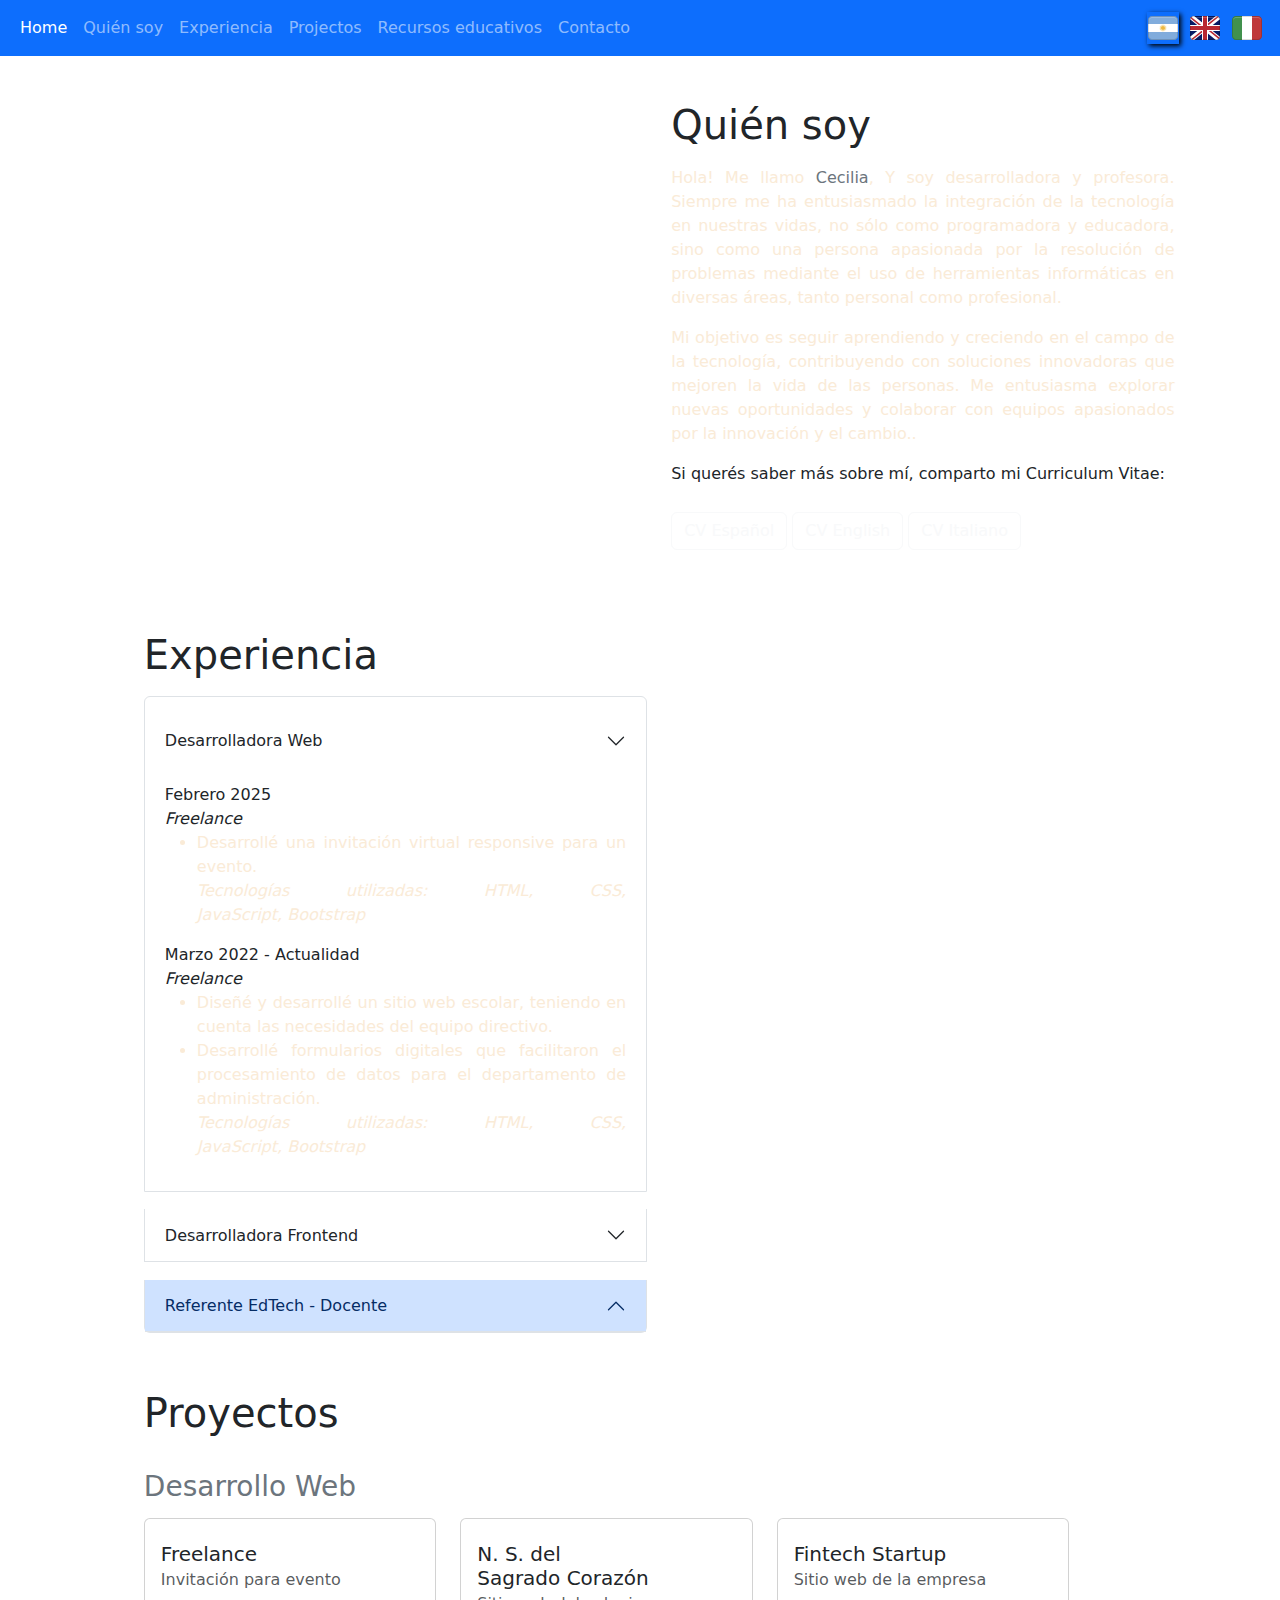
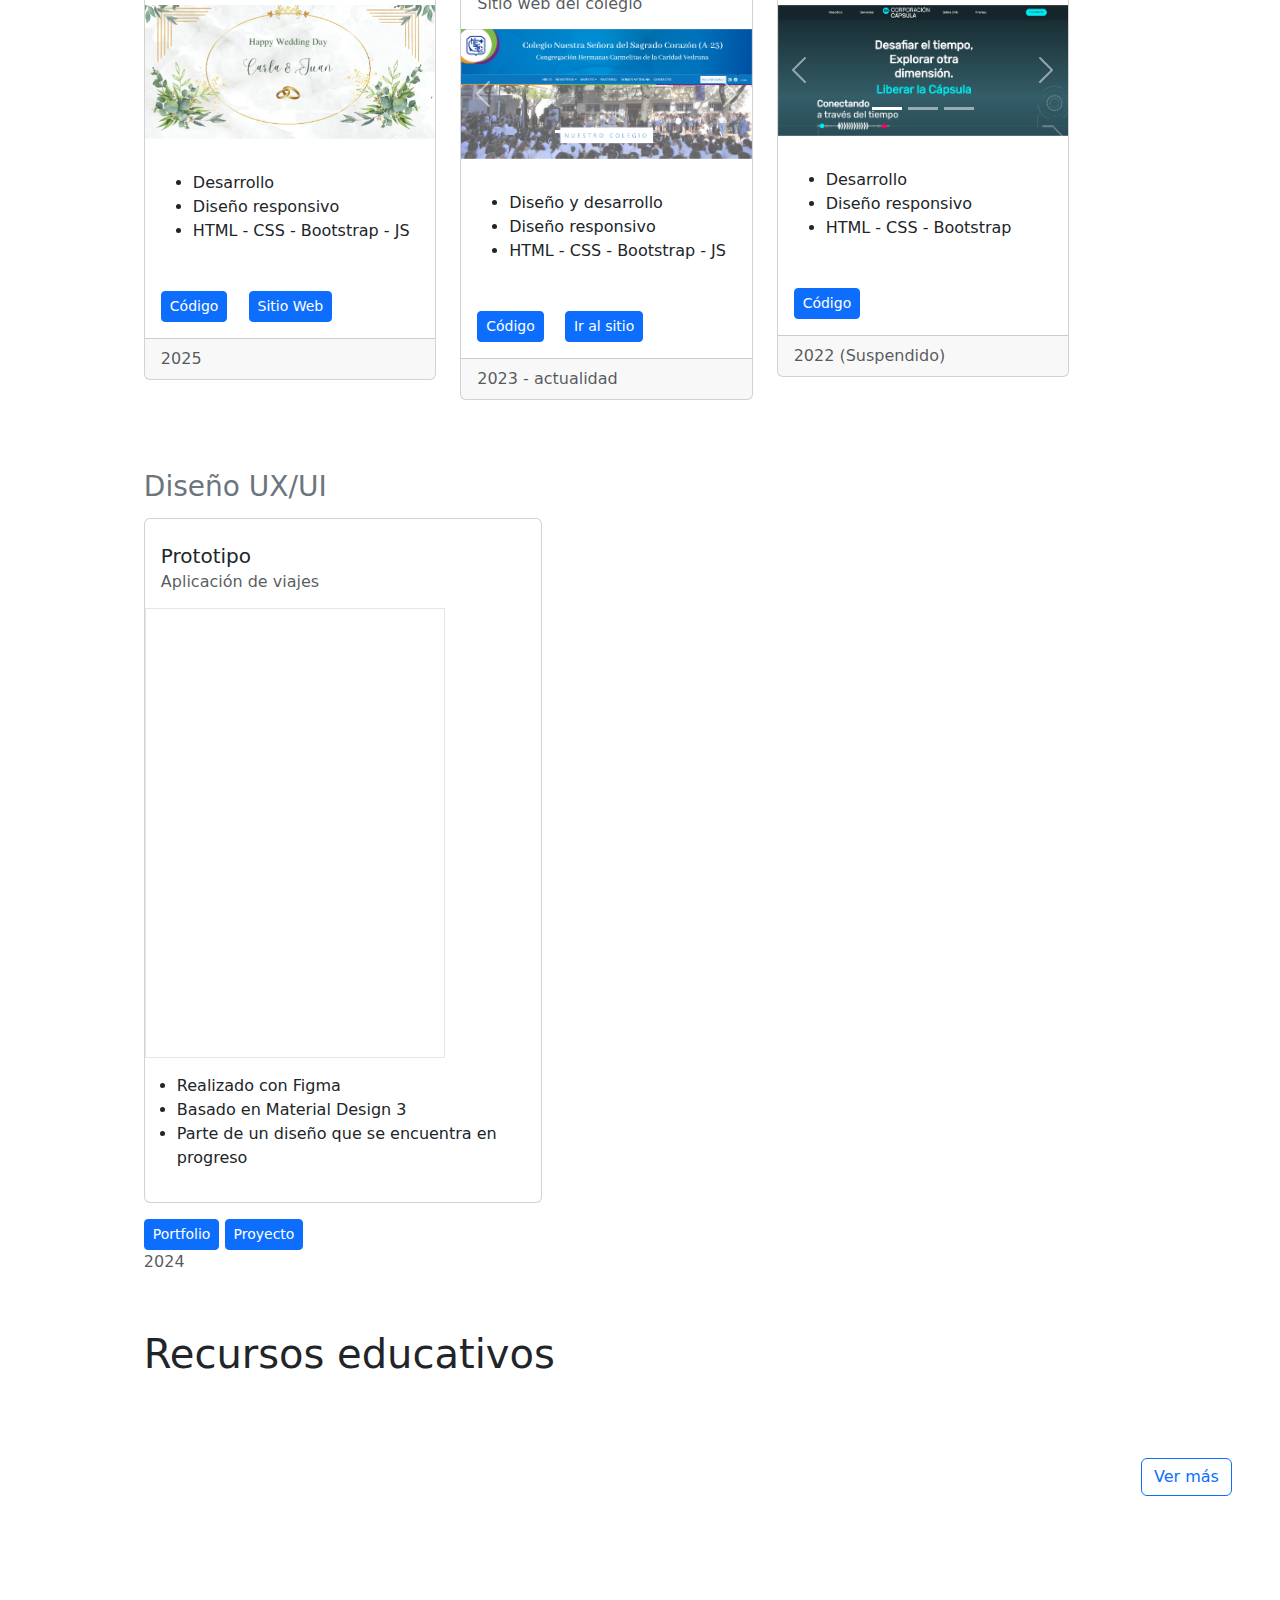
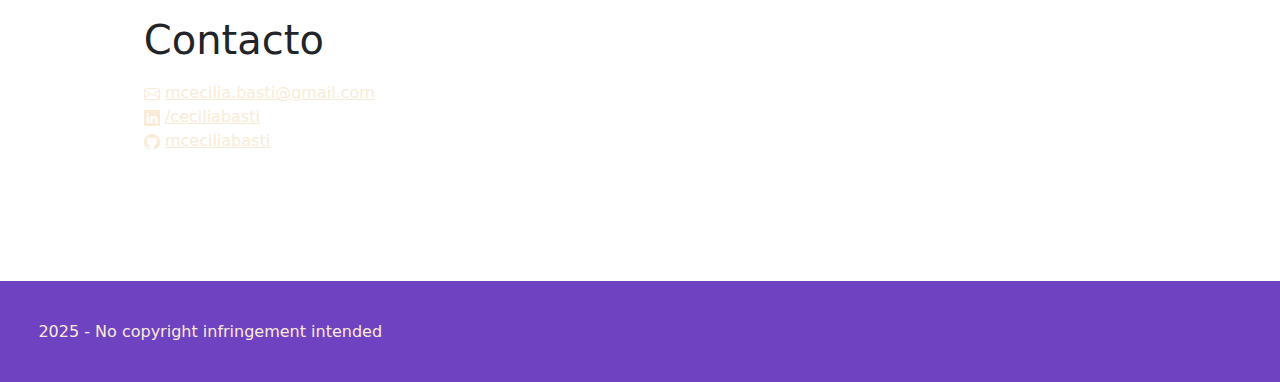
==== commit a1abed18: "Update en.html actualizaciones inglés" ====
--- a/es.html
+++ b/es.html
@@ -86,11 +86,11 @@
     
                   <div class="accordion-item">
                     <h2 class="accordion-header" id="headingThree">
-                      <button class="accordion-button collapsed" type="button" data-bs-toggle="collapse" data-bs-target="#collapseThree" aria-expanded="true" aria-controls="collapseThree">
+                      <button class="accordion-button collapsed" type="button" data-bs-toggle="collapse" data-bs-target="#collapseOne" aria-expanded="true" aria-controls="collapseThree">
                         Desarrolladora Web
                       </button>
                     </h2>
-                    <div id="collapseThree" class="accordion-collapse collapse" aria-labelledby="headingThree" data-bs-parent="#accordionExample">
+                    <div id="collapseOne" class="accordion-collapse collapse show" aria-labelledby="headingThree" data-bs-parent="#accordionExample">
                       <div class="accordion-body">
                         <span>Febrero 2025</span><br>
                         <span><i>Freelance</i></span>
@@ -136,11 +136,11 @@
                    
                     <div class="accordion-item">
                       <h2 class="accordion-header" id="headingOne">
-                        <button class="accordion-button" type="button" data-bs-toggle="collapse" data-bs-target="#collapseOne" aria-expanded="false" aria-controls="collapseOne">
+                        <button class="accordion-button" type="button" data-bs-toggle="collapse" data-bs-target="#collapseThree" aria-expanded="false" aria-controls="collapseOne">
                         Referente EdTech - Docente
                         </button>
                       </h2>
-                      <div id="collapseOne" class="accordion-collapse collapse show" aria-labelledby="headingOne" data-bs-parent="#accordionExample">
+                      <div id="collapseThree" class="accordion-collapse collapse" aria-labelledby="headingOne" data-bs-parent="#accordionExample">
                         <div class="accordion-body">
                           <span>Marzo 2013 - Actualidad</span><br>
                           <span><i>Colegio Nuestra Señora del Sagrado Corazón - Buenos Aires, Argentina</i></span>
@@ -440,9 +440,9 @@
         </div>
     </section>
     <footer>
-        2024 - No copyright infringement intended
+        2025 - No copyright infringement intended
     </footer>
 
     
 </body>
-</html>
+</html>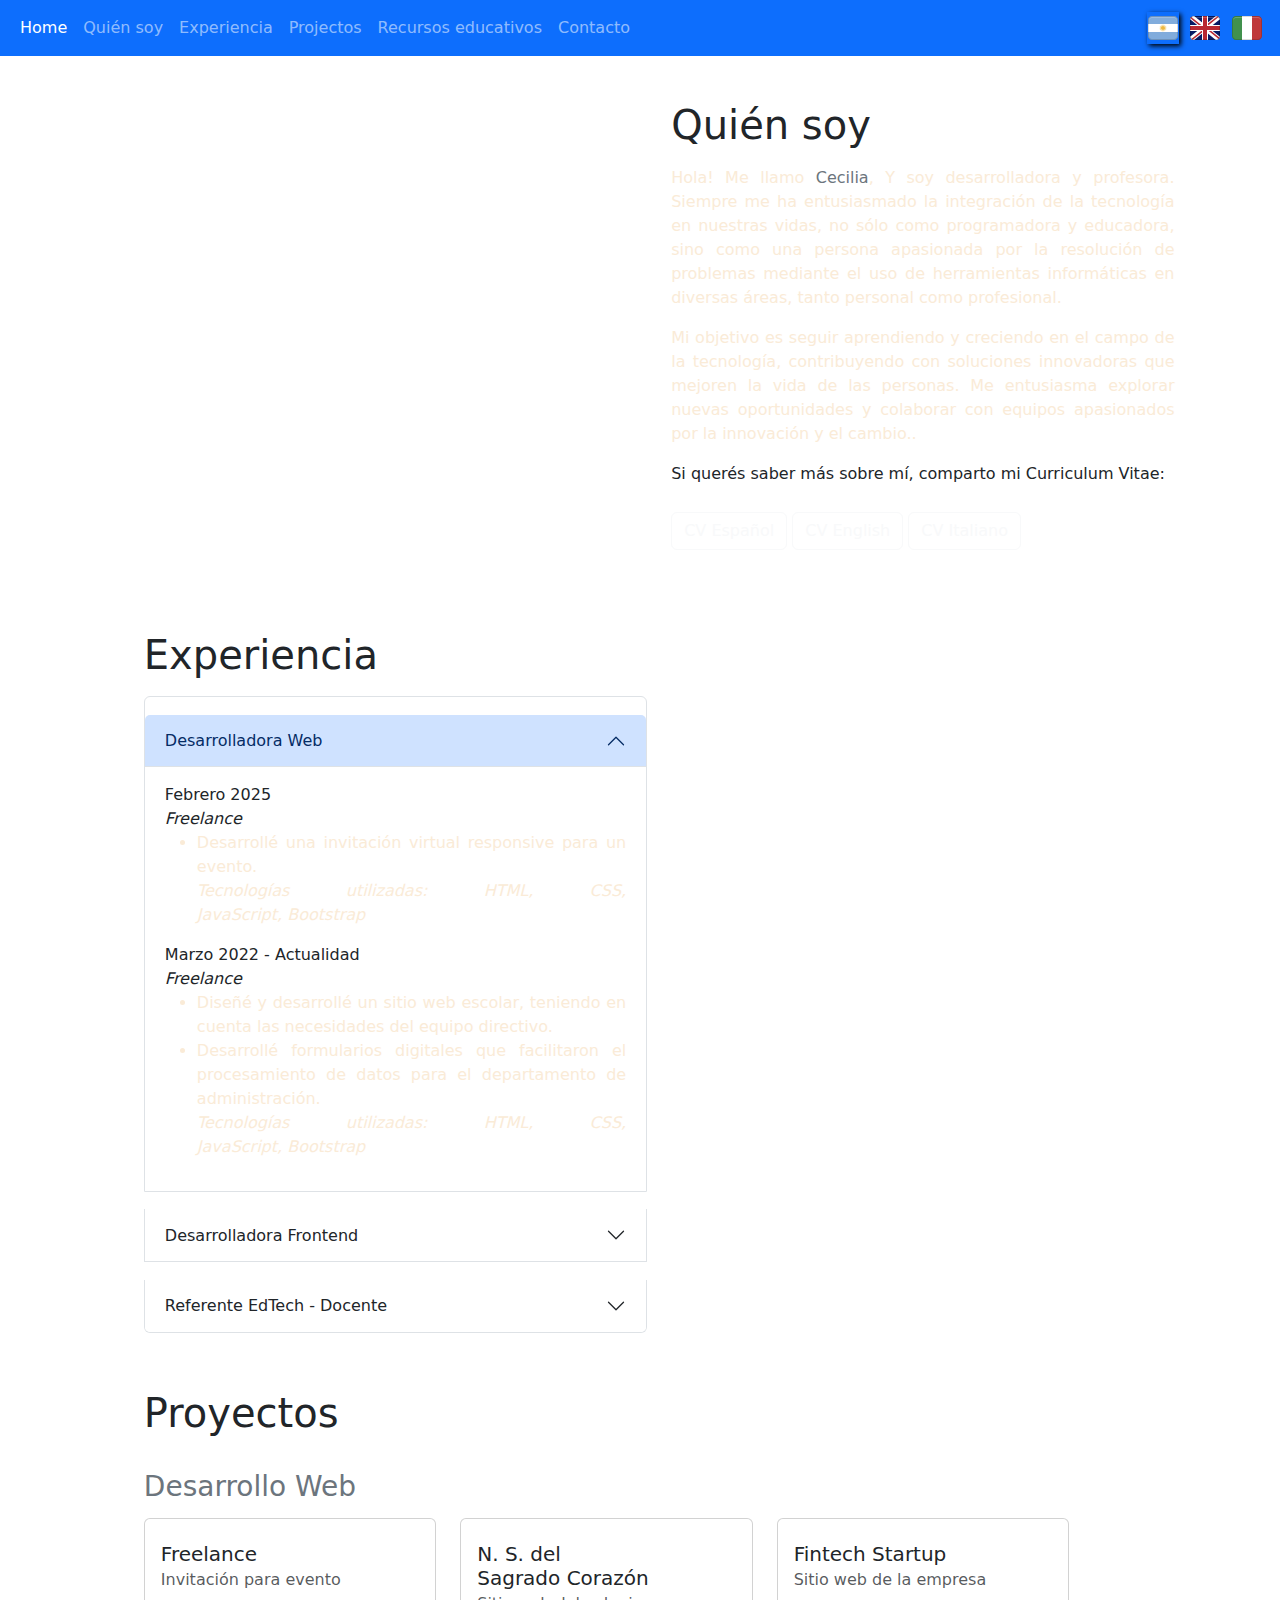
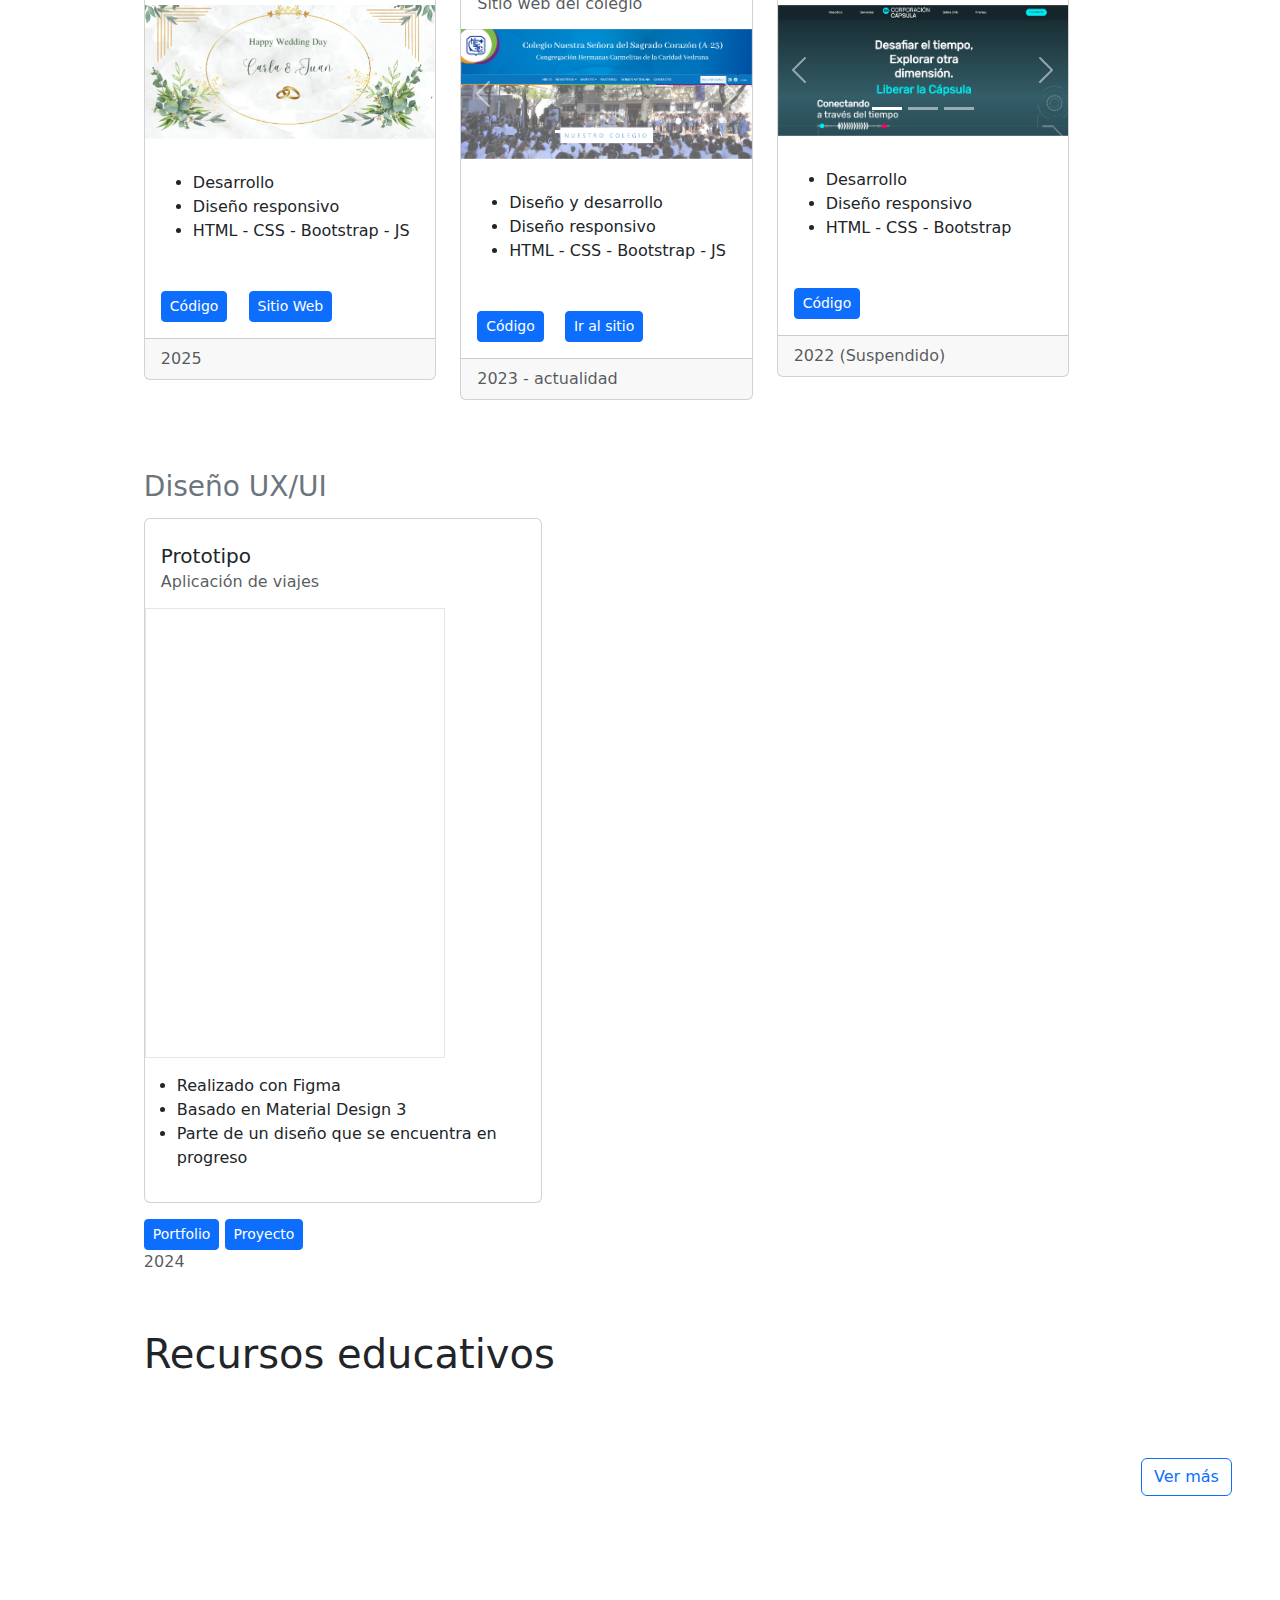
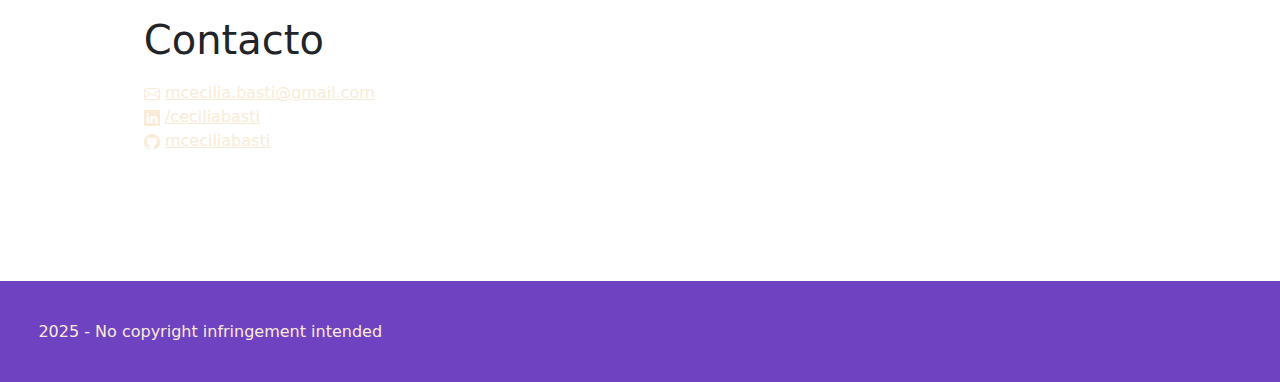
==== commit c07e78f4: "Update es.html" ====
--- a/es.html
+++ b/es.html
@@ -86,7 +86,7 @@
     
                   <div class="accordion-item">
                     <h2 class="accordion-header" id="headingThree">
-                      <button class="accordion-button collapsed" type="button" data-bs-toggle="collapse" data-bs-target="#collapseOne" aria-expanded="true" aria-controls="collapseThree">
+                      <button class="accordion-button" type="button" data-bs-toggle="collapse" data-bs-target="#collapseOne" aria-expanded="true" aria-controls="collapseThree">
                         Desarrolladora Web
                       </button>
                     </h2>
@@ -136,7 +136,7 @@
                    
                     <div class="accordion-item">
                       <h2 class="accordion-header" id="headingOne">
-                        <button class="accordion-button" type="button" data-bs-toggle="collapse" data-bs-target="#collapseThree" aria-expanded="false" aria-controls="collapseOne">
+                        <button class="accordion-button collapsed" type="button" data-bs-toggle="collapse" data-bs-target="#collapseThree" aria-expanded="false" aria-controls="collapseOne">
                         Referente EdTech - Docente
                         </button>
                       </h2>
@@ -445,4 +445,4 @@
 
     
 </body>
-</html>+</html>
